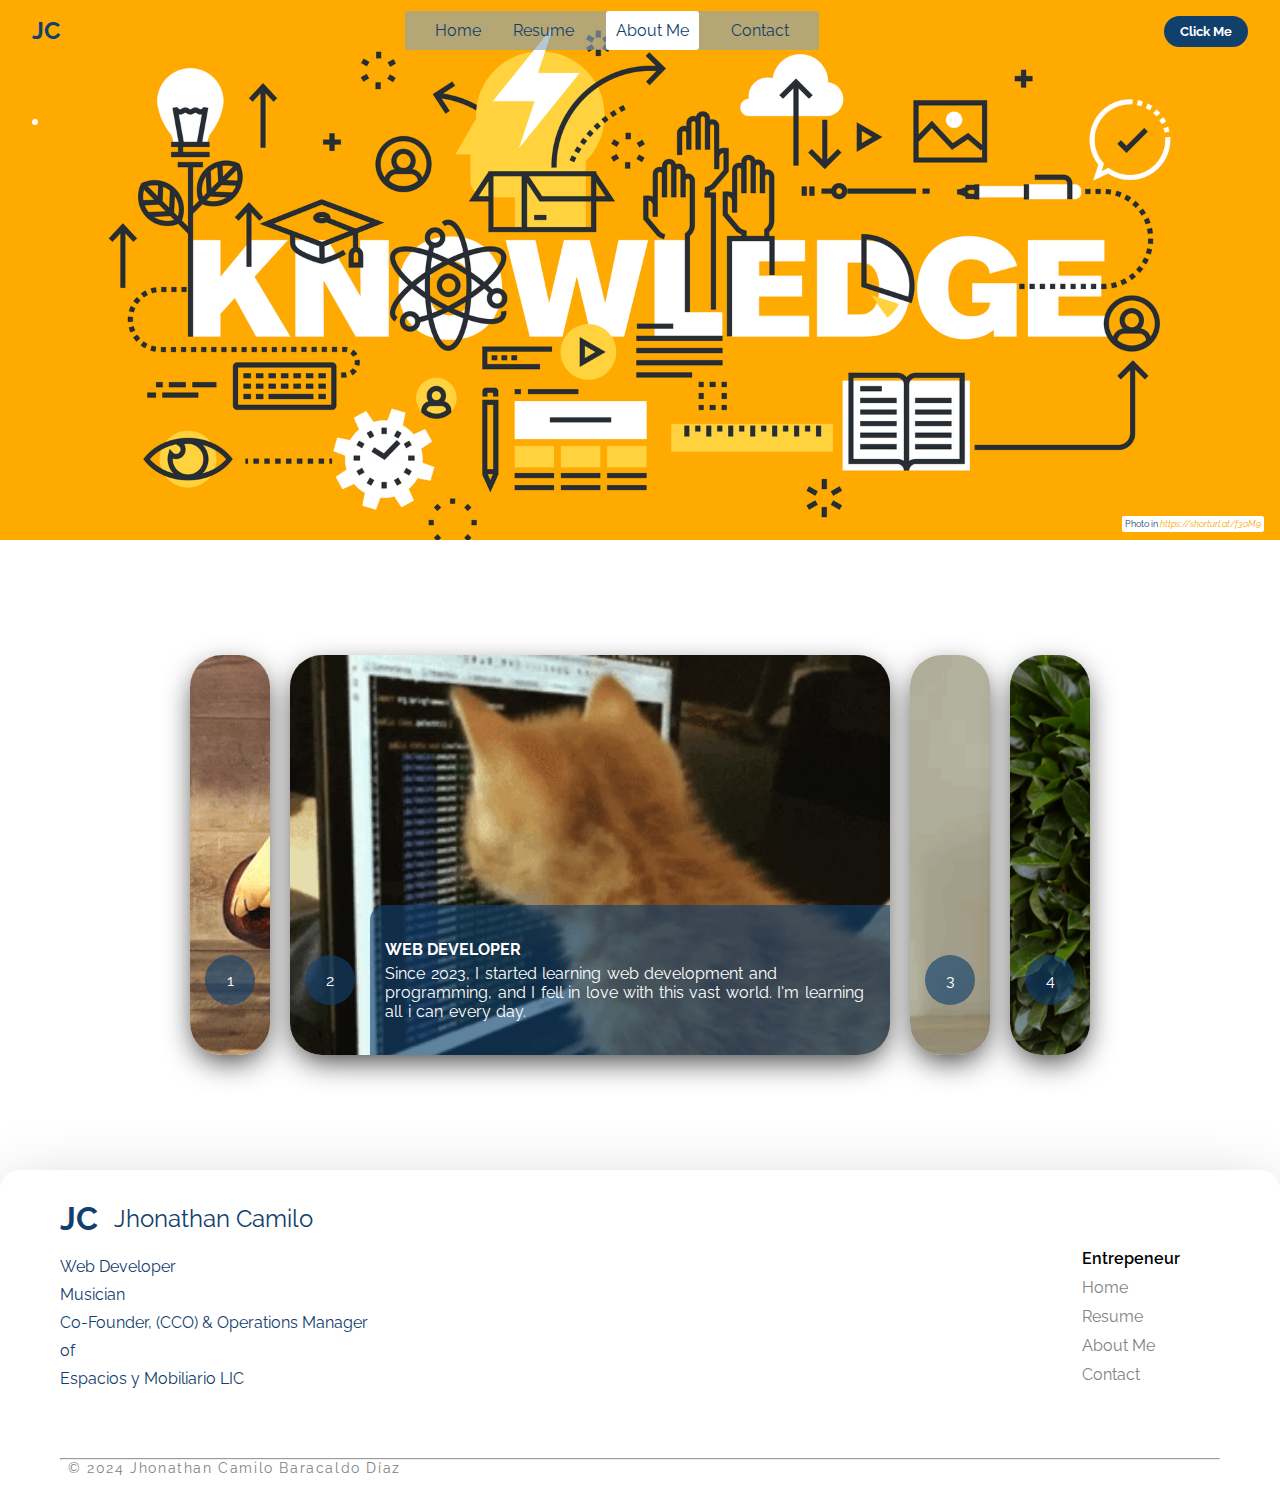
==== public/aboutMe.html @ 7147e19b "Update aboutMe.html" ====
<!DOCTYPE html>
<html lang="en">
  <head>
    <meta charset="UTF-8" />
    <meta name="viewport" content="width=device-width, initial-scale=1.0" />
    <link
      rel="stylesheet"
      href="../css/aboutMe.css"
    />
    <link rel="preconnect" href="https://fonts.googleapis.com" />
    <link rel="preconnect" href="https://fonts.gstatic.com" crossorigin />
    <link
      rel="stylesheet"
      href="https://cdnjs.cloudflare.com/ajax/libs/font-awesome/6.5.2/css/all.min.css"
      integrity="sha512-SnH5WK+bZxgPHs44uWIX+LLJAJ9/2PkPKZ5QiAj6Ta86w+fsb2TkcmfRyVX3pBnMFcV7oQPJkl9QevSCWr3W6A=="
      crossorigin="anonymous"
      referrerpolicy="no-referrer"
    />
    <link
      href="https://fonts.googleapis.com/css2?family=Dancing+Script:wght@400..700&family=Lato:ital,wght@0,100;0,300;0,400;0,700;0,900;1,100;1,300;1,400;1,700;1,900&family=Raleway:ital,wght@0,100..900;1,100..900&display=swap"
      rel="stylesheet"
    />
    <link
      rel="stylesheet"
      href="https://cdn-uicons.flaticon.com/2.3.0/uicons-brands/css/uicons-brands.css"
    />
    <link
      rel="stylesheet"
      href="https://cdn-uicons.flaticon.com/2.3.0/uicons-solid-straight/css/uicons-solid-straight.css"
    />

    <title>Camilo - About Me</title>
  </head>
  <body>
    <header class="background-header">
      <div class="container-icons-social">
        <a
          class="icons-social"
          href="https://www.instagram.com/espacios_y_mobiliario_lic/"
          ><i class="fi fi-brands-instagram"></i
        ></a>
        <a
          class="icons-social"
          href="https://api.whatsapp.com/send?phone=573102408620"
          ><i class="fi fi-brands-whatsapp"></i
        ></a>
        <a class="icons-social" href="https://www.youtube.com/@jhonys4444"
          ><i class="fi fi-brands-youtube"></i
        ></a>
        <a
          class="icons-social"
          href="https://www.linkedin.com/in/jcbaracaldodiaz/"
          ><i class="fi fi-brands-linkedin"></i
        ></a>
        <a href="acercaDeMi.html"
          ><img
            class="icons-social translate"
            src="/1.0 Proyectos Personales/Hoja de vida/css/translation.png"
            alt=""
        /></a>
      </div>
      <div class="navbar">
        <div class="logo">
          <a href="https://jhonys4444.github.io/Camilo/index.html">JC</a>
        </div>
        <ul class="links">
          <li>
            <a href="https://jhonys4444.github.io/Camilo/index.html">Home</a>
          </li>
          <li><a href="resume.html">Resume</a></li>
          <li><a class="active" href="aboutMe.html">About Me</a></li>
          <li><a href="contact.html">Contact</a></li>
        </ul>
        <div class="icons">
          <a href="#wrapper" class="action-btn"
            >Click Me <i class="fi fi-ss-tap"></i
          ></a>
        </div>
        <div class="toggle_btn">
          <i class="fa-solid fa-bars"></i>
        </div>
      </div>

      <div class="dropdown_menu">
        <div>
          <li>
            <a href="https://jhonys4444.github.io/Camilo/index.html">Home</a>
          </li>
          <li><a href="resume.html">Resume</a></li>
          <li><a href="aboutMe.html">About Me</a></li>
          <li><a href="contact.html">Contact</a></li>
          <a href="#wrapper" class="action-btn"
            >Click Me &nbsp;&nbsp;<i class="fi fi-ss-tap"></i
          ></a>
        </div>
      </div>

      <div class="unsplash">
        Photo in
        <a
          class="unsplash-color"
          href="https://saffroninteractive.com/7-quick-tips-to-improve-knowledge-management/"
          >https://shorturl.at/f3oM9</a
        >
      </div>
    </header>
    <main>
      <div class="wrapper" id="wrapper">
        <div class="container">
          <input type="radio" name="slide" id="c1" />
          <label for="c1" class="card">
            <div class="row">
              <div class="icon">1</div>
              <div class="description">
                <h4>Musician & Artist</h4>
                <p>
                  I started to learn how to play the guitar when I was 20 years
                  old, some time ago. Since then, I've had the privilege of
                  being able to express myself through music in a way that no
                  other form of art allows me to, until now with web
                  development.
                </p>
              </div>
            </div>
          </label>
          <input type="radio" name="slide" id="c2" checked />
          <label for="c2" class="card">
            <div class="row">
              <div class="icon">2</div>
              <div class="description">
                <h4>Web Developer</h4>
                <p>
                  Since 2023, I started learning web development and
                  programming, and I fell in love with this vast world. I'm
                  learning all i can every day.
                </p>
              </div>
            </div>
          </label>
          <input type="radio" name="slide" id="c3" />
          <label for="c3" class="card">
            <div class="row">
              <div class="icon">3</div>
              <div class="description">
                <h4>Furniture Designer</h4>
                <p>
                  I've been very handy for as long as I can remember, and my
                  experience with the furniture design I confirms it. Since
                  meeting Lina, I've have the privilege of working with her and
                  learning the intricacies of design from scratch. Together, we
                  create pieces that are not only beautiful but also functional.
                </p>
              </div>
            </div>
          </label>
          <input type="radio" name="slide" id="c4" />
          <label for="c4" class="card">
            <div class="row">
              <div class="icon">4</div>
              <div class="description">
                <h4>Why so many cats?</h4>
                <p>
                  "If you were curious about why all the GIFs feature cats, it's
                  because I'm a huge fan of them. In fact, I have four: Sammy,
                  Dulce, Gabby, and Pardo."
                </p>
              </div>
            </div>
          </label>
        </div>
      </div>
    </main>
    <footer>
      <div class="container-footer">
        <div class="content__footer">
          <div class="profil">
            <div class="logo__area">
              <div class="logo">
                <a href="https://jhonys4444.github.io/Camilo/index.html"
                  >JC</a
                >
              </div>
              <span class="logo__name">Jhonathan Camilo</span>
            </div>
            <div class="desc__area">
              <p>
                <a class="footer-desc" href="resume.html#developer"
                  >Web Developer</a
                >
                <br />
                <a class="footer-desc" href="resume.html#musician">Musician</a>
                <br />
                <a class="footer-desc" href="resume.html#furniture"
                  >Co-Founder, (CCO) & Operations Manager of <br />
                  Espacios y Mobiliario LIC</a
                >
              </p>
            </div>
            <div class="social__media">
              <a
                class="icons-social"
                href="https://www.instagram.com/espacios_y_mobiliario_lic/"
                ><i class="fi fi-brands-instagram"></i
              ></a>
              <a
                class="icons-social"
                href="https://api.whatsapp.com/send?phone=573102408620"
                ><i class="fi fi-brands-whatsapp"></i
              ></a>
              <a class="icons-social" href="https://www.youtube.com/@jhonys4444"
                ><i class="fi fi-brands-youtube"></i
              ></a>
              <a
                class="icons-social"
                href="https://www.linkedin.com/in/jcbaracaldodiaz/"
                ><i class="fi fi-brands-linkedin"></i
              ></a>
            </div>
          </div>
          <div class="service__area">
            <!-- <ul class="service__header">
              <li class="service__name">Services</li>
              <li><a href="#">IT Consulting</a></li>
              <li><a href="#">Development</a></li>
              <li><a href="#">Cloud</a></li>
              <li><a href="#">DevOps & Support</a></li>
            </ul> -->
            <!-- <ul class="service__header">
              <li class="service__name">Industries</li>
              <li><a href="#">Finance</a></li>
              <li><a href="#">Public Sector</a></li>
              <li><a href="#">Smart Office</a></li>
              <li><a href="#">Retail</a></li>
            </ul> -->
            <ul class="service__header">
              <li class="service__name">Entrepeneur</li>
              <li>
                <a href="https://jhonys4444.github.io/Camilo/index.html"
                  >Home</a
                >
              </li>
              <li><a href="resume.html">Resume</a></li>
              <li><a href="aboutMe.html">About Me</a></li>
              <li><a href="contact.html">Contact</a></li>
            </ul>
          </div>
        </div>
        <hr />
        <div class="footer__bottom">
          <div class="copy__right">
            <span>© 2024 Jhonathan Camilo Baracaldo Díaz</span>
          </div>
          <!-- <div class="tou">
            <a href="#">Terms of Use</a>
            <a href="#">Privacy Policy</a>
            <a href="#">Cookies</a>
          </div> -->
        </div>
      </div>
    </footer>
    <!-- <section id="title">
      <div class="title">
        <h1>Welcome</h1>
        <p>
          Lorem ipsum dolor sit amet consectetur adipisicing elit. Ullam eveniet
          optio doloremque delectus nesciunt, dolor suscipit veniam...
        </p>
      </div>
    </section> -->

    <!-- <div id="monica-content-root" class="monica-widget" data-darkreader-mode="dynamic" data-darkreader-scheme="dark"><meta name="darkreader" content="cfd1c3ff527d42c98eea24cbf0c9e619"></div></body>
    <main>
      <section class="container-section">
          <header>
            <ul>
              <li>
                <a href="../../11.4 Capstone project/index.html">Home</a>
              </li>
              <li>
                <a href="#">Resume</a>
              </li>
              <li>
                <a href="#">About Me</a>
              </li>
              <li>
                <a href="#">Contact Me</a>
              </li>
            </ul>
          </header>
      </section>
      <section class="title" id="home">
        <div class="container">
          <div class="card background">
            <h1 class="name">Jhonathan Camilo</h1>
            <p class="name who-i-am">
              Baracaldo Díaz
              <b></b>
            </p>
          </div>
        </div>
      </section> -->

    <!-- <section class="summary" id="about-me">
      <div class="summary-container">
        <div class="card photo card-photo">
          <img
            class="camilo-photo"
            src="./assets/Foto de carnet.png"
            alt="camilo-photo-profile"
          />
        </div>
        <h2>Hello</h2>
        <p class="summary-p">
          I am Musician, Web Developer and Co-Founder and Chief Creative Officer
          (CCO) & Operations Manager of Espacios y Mobiliario LIC
          <br />
          Cajicá, Colombia
        </p>
        <div>
          <a class="more-about-me" href="../4.4 Resume/index.html"
            >More about me...</a
          >
        </div>
      </div>
    </section> -->

    <!-- <section class="skills" id="skills">
        <div class="skills-title">
          <h2>My Skills</h2>
        </div>
        <div class="skills-container">
          <div class="gif-musician">
            <img
              src="assets/cat-guitar.gif"
              alt="cat-musician"
              class="gif img-musician"
            />
          </div>
          <div class="text text-musician p-musician">
            <h3 class="h3-skills">Musician & Artist</h3>
            <p class="p-skills">
              I started to learn how to play the guitar when I was 20 years old,
              some time ago. Since then, I've had the privilege of being able to
              express myself through music in a way that no other form of art
              allows me too, until now with web development.
              <a class="more-about-me education" href="../4.4 Resume/#education"
                >More</a
              >
            </p>
          </div>  -->
    <!--
          <div class="gif-designer">
            <img
              src="assets/cat-furniture.gif"
              alt="cat-furniture"
              class="gif img-designer"
            />
          </div>
          <div class="text text-designer p-furniture">
            <h3 class="h3-skills">Furniture Designer</h3>
            <p class="p-skills">
              I've been very handy for as long as I can remember, and my
              experience with the furniture design I confirms it. Since meeting
              Lina, I've have the privilege of working with her and learning the
              intricacies of design from scratch. Together, we create pieces
              that are not only beautiful but also functional.
              <a class="more-about-me education" href="../4.4 Resume/#designer"
                >More</a
              >
            </p>
          </div>

          <div class="gif-developer">
            <img
              src="assets/cat-developer.gif"
              alt="cat-developer"
              class="gif img-developer"
            />
          </div>
          <div class="text text-developer p-developer">
            <h3 class="h3-skills">Web Developer</h3>
            <p class="p-skills">
              Since six months ago, I started learning web development and
              programming, and I fell in love with this vast world. I'm learning
              all i can every day.
              <a class="more-about-me education" href="../4.4 Resume/#home"
                >More</a
              >
            </p>
          </div>
        </div>
      </section>
      <hr />
      <section class="contact" id="contact-me">
        <div class="contact-container">
          <div class="card">
            <h2>Contact Me</h2>
            <h3>Why so many cats?</h3>
            <p class="cat-p">
              "If you were curious about why all the GIFs feature cats, it's
              because I'm a huge fan of them. In fact, I have four: Sammy,
              Dulce, Gabby, and Pardo."
            </p>
            <a
              class="button button-contact"
              href="../4.4 Resume/public/contact.html"
              >Contact Me</a
            >
          </div>
        </div>
      </section>
    </main>

    <footer>
      <div class="container">
        <a
          href="https://api.whatsapp.com/send?phone=573102408620"
          target="_blank"
          >WhatsApp</a
        >
        <a href="https://www.youtube.com/@jhonys4444">YouTube</a>
        <a href="https://www.instagram.com/cami094444/">Instagram</a>
      </div>
      <div class="container">
        <div class="card-footer">
          <a href="#home"
            >© Jhonathan Camilo <br />
            Bara/Díaz</a
          >
        </div>
      </div>
    </footer> -->
    <script
      src="https://code.jquery.com/jquery-3.7.1.js"
      integrity="sha256-eKhayi8LEQwp4NKxN+CfCh+3qOVUtJn3QNZ0TciWLP4="
      crossorigin="anonymous"
    ></script>
    <script src="timeline.js"></script>

    <!-- <script
      src="https://cdn.jsdelivr.net/npm/bootstrap@5.3.3/dist/js/bootstrap.bundle.min.js"
      integrity="sha384-YvpcrYf0tY3lHB60NNkmXc5s9fDVZLESaAA55NDzOxhy9GkcIdslK1eN7N6jIeHz"
      crossorigin="anonymous"
    ></script> -->
  </body>
</html>
---- css/aboutMe.css ----
* {
    margin: 0;
    padding: 0;
    box-sizing: border-box;
    font-family: 'Raleway', sans-serif;
    font-style: normal;
    scroll-behavior: smooth;

}

.background-header {
    height: 60vh;
    /* background-color: black; */
    background-image: url('Knowledge.png');
    background-size: cover;
    background-repeat: no-repeat;
    background-position: center 38%;
}

h1, h2 {
    font-family: "Dancing Script", sans-serif;
}

.summary-p {
    font-family: "Dancing Script", sans-serif;
    font-style: normal;
    line-height: 1.5rem;
}

h2 {
    font-size: 3rem;
    text-wrap: nowrap;
}

li {
    list-style: none;   
}

.unsplash {
    position: absolute;
    font-size: 0.55rem;
    color: #11406d;
    bottom: 8px;
    right: 16px;
    background-color: #fff;
    padding: 3px;
    border-radius: 2px;
}

.unsplash-color {
    color: orange;
    font-size: .55rem;
    font-style: italic;
}

.active{
    background-color: white;
    color: #11406d;
    padding: 10px;
    border-radius: 3px;
}

.active:hover {
    color: orange;
}

a {
    text-decoration: none;
    color: #11406d;
    font-size: 1rem;
}

a:hover {
    color: white;
}

.container-icons-social {
    display: flex;
    flex-direction: column;
    gap: 10px;
    position: absolute;
    top: 13%;
}

a.icons-social{
    color: white;
    font-size: 1rem;
    scale: 1.1;
}

a.icons-social:hover{
    color: #11406d;
}
 
.translate {
    width: 20px;
    background-color: white;
    padding: 3px;
    border-radius: 4px;
}

/* HEADER */
header {
    position: relative;
    padding: 0 2rem;
}

.navbar {
    width: 100%;
    height: 60px;
    margin: 0 0;
    display: flex;
    align-items: center;
    justify-content: space-between;
}


.navbar .logo a {
    font-size: 1.5rem;
    font-weight: bold;
    color: #11406d;
}

.navbar .logo a:hover {
    color: white;
}


.navbar .links {
    display: flex;
    gap: 2rem;
    background-color: #89a3bb9f;
    padding: 10px 30px;
    border-radius: 3px;
}


.navbar .toggle_btn{
    color: white;
    font-size: 1.5rem;
    cursor: pointer;
    display: none;
}

.action-btn {
    background-color: #11406d;
    color: #fff;
    padding: 0.5rem 1rem;
    border: none;
    outline: none;
    border-radius: 20px;
    font-size: 0.8rem;
    font-weight: bold;
    cursor: pointer;
    transition: scale .2 ease;
}

.action-btn:hover {
    scale: 1.05;
    color: #11406d;
    background-color: #fff;
}

.action-btn:active {
    scale: 0.95;
}

/* DROPDOWN MENU */
.dropdown_menu {
    display: none;
    position: absolute;
    right: 2rem;
    top: 60px;
    height: 0;
    width: 300px;
    background: rgb(255, 255, 255, 0.1);
    backdrop-filter: blur(15px);
    border-radius: 10px;
    overflow: hidden;
    transition: height .2s cubic-bezier(0.175, 0.885, 0.32, 1.275);

}

.dropdown_menu.open {
    height: 240px;
}

.dropdown_menu li{
    padding: 0.7rem;
    display: flex;
    align-items: center;
    justify-content: center;
}

.dropdown_menu .action-btn{
    width: 100%;
    display: flex;
    justify-content: center;
}

/* HERO */
/* section#title {
    height: 100vh;
    display: flex;
    flex-direction: column;
    align-items: center;
    justify-content: center;
    text-align: center;
    color: #fff;
}

#title h1 {
    font-size: 3rem;
    margin-bottom: 1rem;
} */

.summary {
    /* background-color: #11406d7a; */
    font-family: "Raleway", sans-serif;
    display: grid;
    grid-template-columns: 1fr 1.5fr 1fr;
    grid-template-rows: auto;
    justify-content: center;
  }
  .summary-container {
    grid-area: 1 / 2;
    justify-content: center;
    align-items: center;
    display: flex;
    flex-direction: column;
  }

  .card-photo {
    overflow: hidden;
    width: 250px;
    height:  250px;
    border-radius: 50%;
    box-shadow: 4px 4px 8px rgba(0, 0, 0, 0.2);
    margin-top: 2rem;
  }

  .camilo-photo {
    width: 100%;
    height: 100%;
    object-fit: cover;
    object-position: center 30%;
  }

  .summary-p {
    font-family: "Raleway", sans-serif;
    font-style: normal;
    line-height: 1.5rem;
  }

main {
    box-sizing: border-box;
    margin: 0;
    padding: 0;
}

.wrapper {
    width: 100%;
    height: 70vh;
    display: flex;
    align-items: center;
    justify-content: center;
    padding-left: 1rem;
    padding-right: 1rem;
}

.container {
    height: 400px;
    display: flex;
    flex-wrap: nowrap;
    justify-content: start;
}

.card{
    width: 80px;
    border-radius: .75rem;  
    background-size: cover;
    cursor: pointer;
    overflow: hidden;
    border-radius: 2rem;
    margin: 0 10px;
    display: flex;
    align-items: end;
    transition: .6s cubic-bezier(.28,-0.03,0,.99);
    box-shadow: 0px 10px 30px -5px rgba(0, 0, 0,0.8);
}

.card > .row {
    color: white;
    display: flex;
    flex-wrap: nowrap;
    align-items: center;
}

.card > .row > .icon {
    background: #11406da2;
    color: white;
    border-radius: 50%;
    height: 50px !important;
    width: 50px;
    display: flex;
    justify-content: center;
    align-items: center;
    margin: 15px;
}

.card > .row > .description {
    display: flex;  
    justify-content: center;
    flex-direction: column;
    overflow: hidden;
    height: 150px;
    width: 520px;
    opacity: 0;
    padding: 15px;
    transform: translateY(30px);
    transition-delay: .3s;
    transition: all .3s ease;
    background-color: #11406da2;
    border-radius: 15px 0 0 0;
}

.description p {
    color: white;
    padding-top: 5px;
    word-spacing: 1.5px;
}

.description h4 {
    text-transform: uppercase;
}

input{
    display: none;
}

input:checked + label {
    width: 600px;
}

input:checked + label .description{
    opacity: 1 !important;
    transform: translateY(0) !important;
}

.card[for="c1"] {
    background-image: url(cat-guitar.gif);
    /* height: 120%; */
}
.card[for="c2"] {
    background-image: url(cat-developer.gif);
    /* height: 120%; */

}
.card[for="c3"] {
    background-image: url(cat-furniture.gif);
    /* height: 120%; */

}
.card[for="c4"] {
    background-image: url(pexels-image-hunter-281453274-13092792.jpg);
    /* height: 120%; */

}

/* footer style */

footer {
    width: 100%;
    bottom: 0;
    left: 0;
    background-color: #fff;
    box-shadow: 0px 16px 70px -8px rgba(0, 0, 0, .25);
    border-radius: 20px 20px 0 0;
    transition: background 0.3s linear;
}

.container-footer {
    max-width: 1240px;
    padding: 30px 40px;
    margin: auto;
}

.content__footer {
    display: flex;
    justify-content: space-between;
    align-items: center;
    margin-bottom: 1rem;
}


.profil .logo__area {
    display: flex;
    align-items: center;
    margin-bottom: 1rem;
}

.logo__area .logo a {
    font-size: 2rem;
    font-weight: 700;
    color: #11406d;
}

.logo__area .logo a:hover {
    color: orange;
}

.logo__area .logo__name {
    font-size: 1.5rem;
    font-weight: 400;
    margin: 0 1rem;
    color: #11406d;
}

.desc__area {
    max-width: 310px;
    margin-bottom: 1.25rem;
}

.desc__area p {
    color: #828282;
    font-weight: 400;
    line-height: 28px;
}

.social__media a {
    color: #11406d;
    margin-right: 22px;
    font-size: 24px;
}

.footer-desc {
    color: #11406d;
}

.footer-desc:hover {
    color: orange !important;
}

.social__media a:hover{
    color: orange;
}

.service__area {
    display: flex;
}

.service__header {
    margin-right: 40px;
}

li.service__name {
    color: #000;
    font-weight: 600;
}

.service__header li a {
    color: #828282;
    padding-bottom: 1px;
    font-weight: 400;   
}

.service__header li a:hover {
    color: orange;
}

.service__header li {
    margin-bottom: 10px;
}

hr {
    height: 1px;
}

.footer__bottom {
    display: flex;
    justify-content: space-between;
    align-items: center;
    font-size: .875rem;
}

.copy__right {
    color: #828282;
    display: flex;
    align-items: center;
}

.copy__right span {
    margin-left: 8px;
    font-weight: 400;
    letter-spacing: .1rem;
}

.tou a {
    color: #11406d !important;
    margin-left: 1.5rem;
}

.tou a:hover {
    color: orange;
}


/* RESPONSIVE DESIGN */
@media screen and (max-width: 991px) {
    .navbar .links,
    .navbar .action-btn {
        display: none;
    }

    .navbar .toggle_btn {
        display: block;
    }

    .dropdown_menu {
        display: block;
    }

    .wrapper {
    height: 90vh;
}

.container {
    height: 600px;
    flex-direction: column;
    gap: 12px;
}

.card{
    width: 550px;
    transition: 0s cubic-bezier(.28,-0.03,0,.99);
}

.card > .row {
    align-items: flex-end;
}

.card > .row > .icon {
    margin: 15px 15px 22px 15px;
}

.card > .row > .description {
    width: 100%;
    height: 100%;
}


.description p {
    text-wrap: wrap !important; 
    font-size: 1rem;
    line-height: 1.3;
    text-transform: capitalize;
}

input:checked + label {
    width: 550px;
    height: 500px;
}


}


@media (max-width: 576px) {
    .dropdown_menu {
        left: 2rem;
        width: unset;
    }

    .card {
        width: 450px;
    }
    
    input:checked + label {
        width: 450px;
        height: 500px;
    }

    .content__footer {
        flex-wrap: wrap;
        justify-content: space-between;
    }

    .service__area {
        flex-wrap: wrap;
        justify-content: left;
    }

    .service__header {
        margin-left: 0;
        margin-right: 40px;
    }

    .social__media {
        margin-bottom: 1rem;
    }

    .footer__bottom {
        flex-wrap: wrap;
        justify-content: center;
    }
}
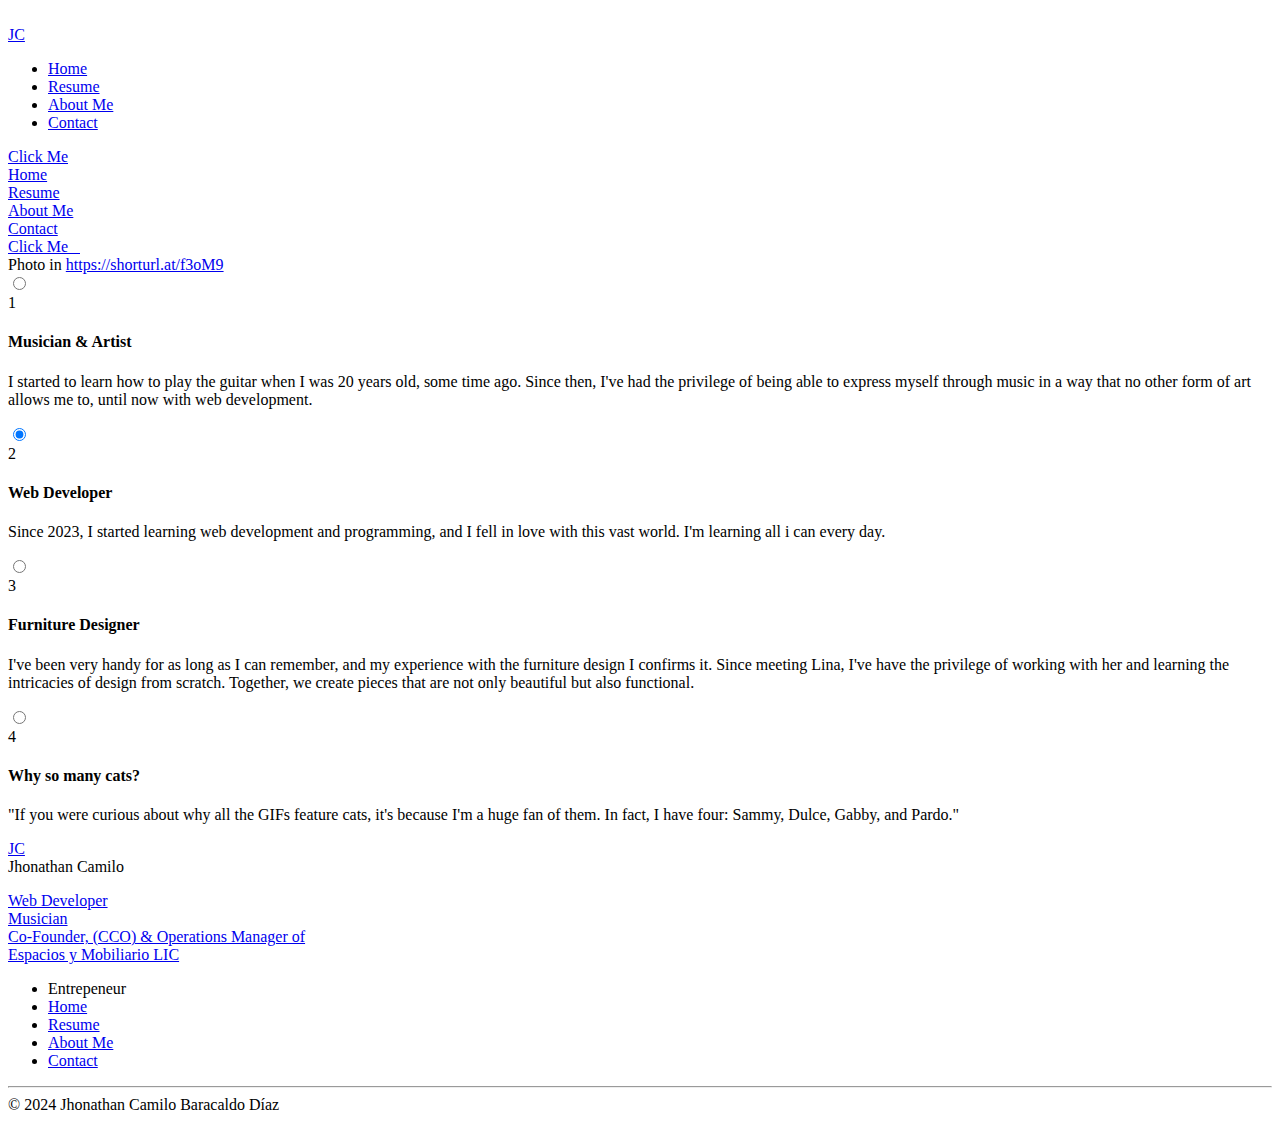
==== commit d5cd83d9: "Update aboutMe.html" ====
--- a/public/aboutMe.html
+++ b/public/aboutMe.html
@@ -5,7 +5,7 @@
     <meta name="viewport" content="width=device-width, initial-scale=1.0" />
     <link
       rel="stylesheet"
-      href="../css/aboutMe.css"
+      href="..camilo/css/aboutMe.css"
     />
     <link rel="preconnect" href="https://fonts.googleapis.com" />
     <link rel="preconnect" href="https://fonts.gstatic.com" crossorigin />
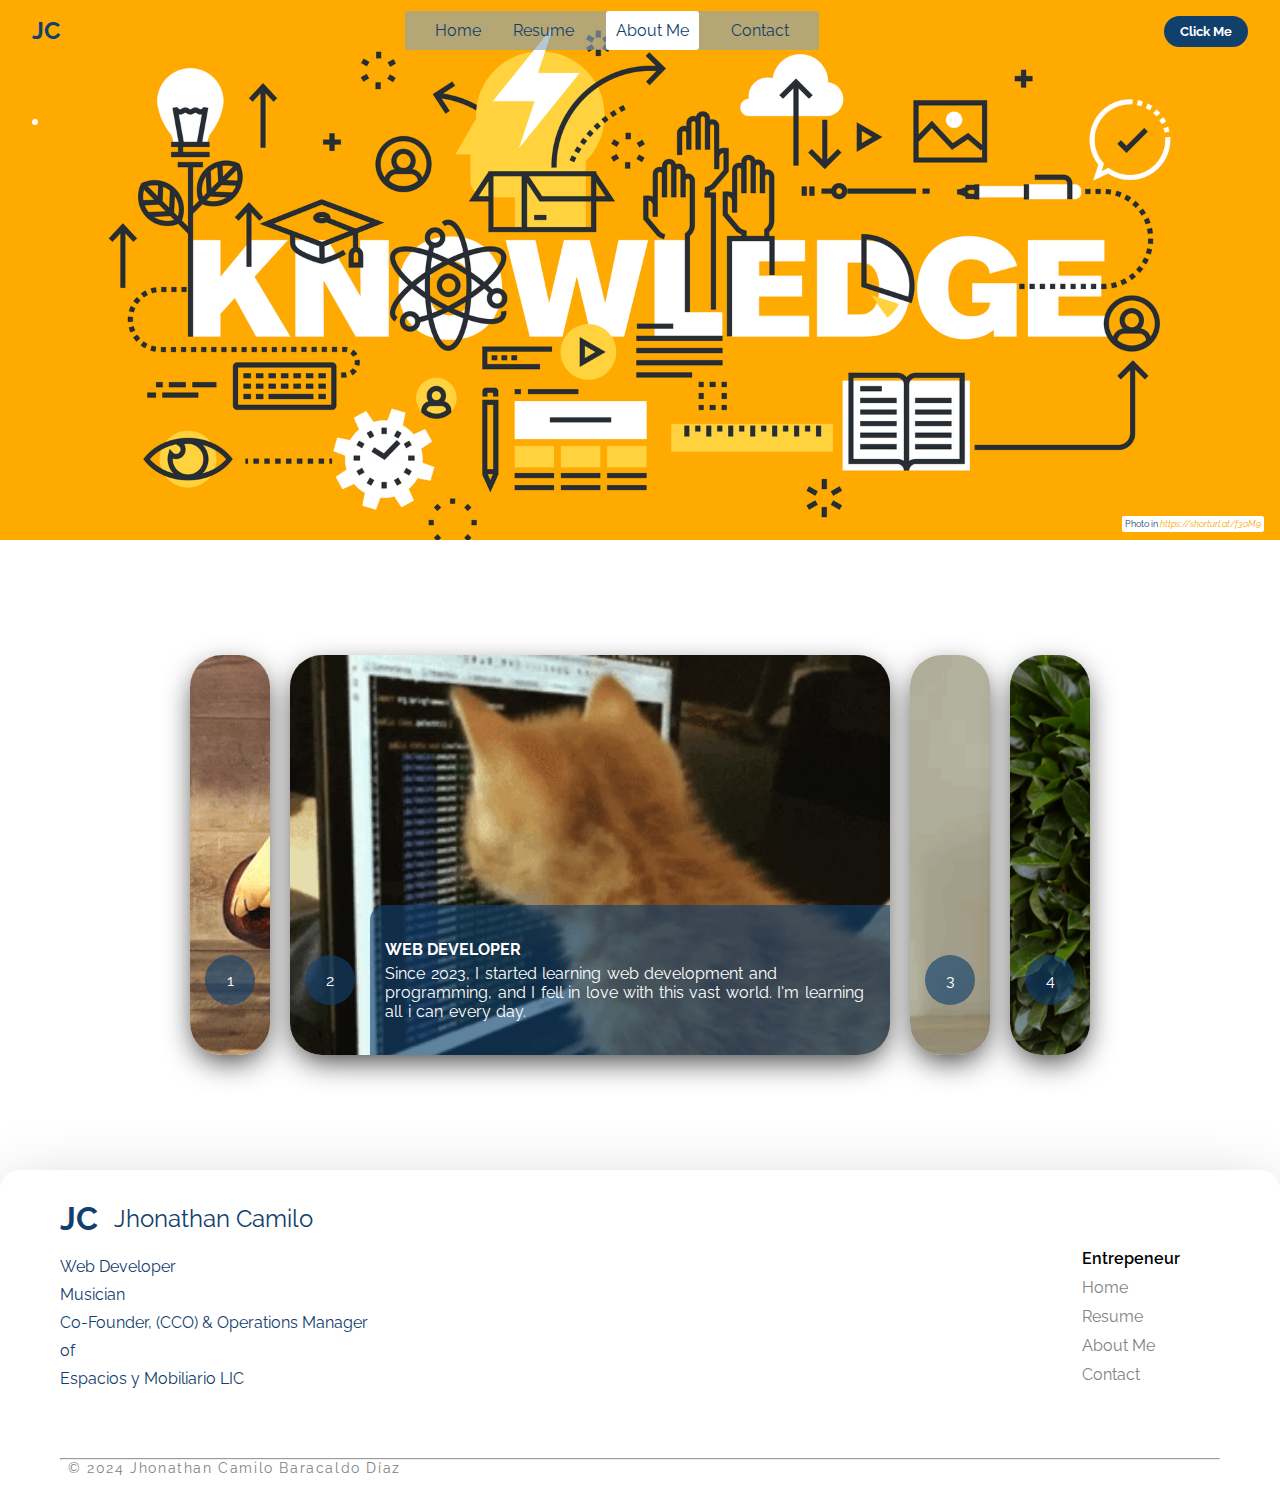
==== commit e996918d: "Update aboutMe.html" ====
--- a/public/aboutMe.html
+++ b/public/aboutMe.html
@@ -5,7 +5,7 @@
     <meta name="viewport" content="width=device-width, initial-scale=1.0" />
     <link
       rel="stylesheet"
-      href="..camilo/css/aboutMe.css"
+      href="../css/aboutMe.css"
     />
     <link rel="preconnect" href="https://fonts.googleapis.com" />
     <link rel="preconnect" href="https://fonts.gstatic.com" crossorigin />
--- a/css/aboutMe.css
+++ b/css/aboutMe.css
@@ -0,0 +1,606 @@
+* {
+    margin: 0;
+    padding: 0;
+    box-sizing: border-box;
+    font-family: 'Raleway', sans-serif;
+    font-style: normal;
+    scroll-behavior: smooth;
+
+}
+
+.background-header {
+    height: 60vh;
+    /* background-color: black; */
+    background-image: url('Knowledge.png');
+    background-size: cover;
+    background-repeat: no-repeat;
+    background-position: center 38%;
+}
+
+h1, h2 {
+    font-family: "Dancing Script", sans-serif;
+}
+
+.summary-p {
+    font-family: "Dancing Script", sans-serif;
+    font-style: normal;
+    line-height: 1.5rem;
+}
+
+h2 {
+    font-size: 3rem;
+    text-wrap: nowrap;
+}
+
+li {
+    list-style: none;   
+}
+
+.unsplash {
+    position: absolute;
+    font-size: 0.55rem;
+    color: #11406d;
+    bottom: 8px;
+    right: 16px;
+    background-color: #fff;
+    padding: 3px;
+    border-radius: 2px;
+}
+
+.unsplash-color {
+    color: orange;
+    font-size: .55rem;
+    font-style: italic;
+}
+
+.active{
+    background-color: white;
+    color: #11406d;
+    padding: 10px;
+    border-radius: 3px;
+}
+
+.active:hover {
+    color: orange;
+}
+
+a {
+    text-decoration: none;
+    color: #11406d;
+    font-size: 1rem;
+}
+
+a:hover {
+    color: white;
+}
+
+.container-icons-social {
+    display: flex;
+    flex-direction: column;
+    gap: 10px;
+    position: absolute;
+    top: 13%;
+}
+
+a.icons-social{
+    color: white;
+    font-size: 1rem;
+    scale: 1.1;
+}
+
+a.icons-social:hover{
+    color: #11406d;
+}
+ 
+.translate {
+    width: 20px;
+    background-color: white;
+    padding: 3px;
+    border-radius: 4px;
+}
+
+/* HEADER */
+header {
+    position: relative;
+    padding: 0 2rem;
+}
+
+.navbar {
+    width: 100%;
+    height: 60px;
+    margin: 0 0;
+    display: flex;
+    align-items: center;
+    justify-content: space-between;
+}
+
+
+.navbar .logo a {
+    font-size: 1.5rem;
+    font-weight: bold;
+    color: #11406d;
+}
+
+.navbar .logo a:hover {
+    color: white;
+}
+
+
+.navbar .links {
+    display: flex;
+    gap: 2rem;
+    background-color: #89a3bb9f;
+    padding: 10px 30px;
+    border-radius: 3px;
+}
+
+
+.navbar .toggle_btn{
+    color: white;
+    font-size: 1.5rem;
+    cursor: pointer;
+    display: none;
+}
+
+.action-btn {
+    background-color: #11406d;
+    color: #fff;
+    padding: 0.5rem 1rem;
+    border: none;
+    outline: none;
+    border-radius: 20px;
+    font-size: 0.8rem;
+    font-weight: bold;
+    cursor: pointer;
+    transition: scale .2 ease;
+}
+
+.action-btn:hover {
+    scale: 1.05;
+    color: #11406d;
+    background-color: #fff;
+}
+
+.action-btn:active {
+    scale: 0.95;
+}
+
+/* DROPDOWN MENU */
+.dropdown_menu {
+    display: none;
+    position: absolute;
+    right: 2rem;
+    top: 60px;
+    height: 0;
+    width: 300px;
+    background: rgb(255, 255, 255, 0.1);
+    backdrop-filter: blur(15px);
+    border-radius: 10px;
+    overflow: hidden;
+    transition: height .2s cubic-bezier(0.175, 0.885, 0.32, 1.275);
+
+}
+
+.dropdown_menu.open {
+    height: 240px;
+}
+
+.dropdown_menu li{
+    padding: 0.7rem;
+    display: flex;
+    align-items: center;
+    justify-content: center;
+}
+
+.dropdown_menu .action-btn{
+    width: 100%;
+    display: flex;
+    justify-content: center;
+}
+
+/* HERO */
+/* section#title {
+    height: 100vh;
+    display: flex;
+    flex-direction: column;
+    align-items: center;
+    justify-content: center;
+    text-align: center;
+    color: #fff;
+}
+
+#title h1 {
+    font-size: 3rem;
+    margin-bottom: 1rem;
+} */
+
+.summary {
+    /* background-color: #11406d7a; */
+    font-family: "Raleway", sans-serif;
+    display: grid;
+    grid-template-columns: 1fr 1.5fr 1fr;
+    grid-template-rows: auto;
+    justify-content: center;
+  }
+  .summary-container {
+    grid-area: 1 / 2;
+    justify-content: center;
+    align-items: center;
+    display: flex;
+    flex-direction: column;
+  }
+
+  .card-photo {
+    overflow: hidden;
+    width: 250px;
+    height:  250px;
+    border-radius: 50%;
+    box-shadow: 4px 4px 8px rgba(0, 0, 0, 0.2);
+    margin-top: 2rem;
+  }
+
+  .camilo-photo {
+    width: 100%;
+    height: 100%;
+    object-fit: cover;
+    object-position: center 30%;
+  }
+
+  .summary-p {
+    font-family: "Raleway", sans-serif;
+    font-style: normal;
+    line-height: 1.5rem;
+  }
+
+main {
+    box-sizing: border-box;
+    margin: 0;
+    padding: 0;
+}
+
+.wrapper {
+    width: 100%;
+    height: 70vh;
+    display: flex;
+    align-items: center;
+    justify-content: center;
+    padding-left: 1rem;
+    padding-right: 1rem;
+}
+
+.container {
+    height: 400px;
+    display: flex;
+    flex-wrap: nowrap;
+    justify-content: start;
+}
+
+.card{
+    width: 80px;
+    border-radius: .75rem;  
+    background-size: cover;
+    cursor: pointer;
+    overflow: hidden;
+    border-radius: 2rem;
+    margin: 0 10px;
+    display: flex;
+    align-items: end;
+    transition: .6s cubic-bezier(.28,-0.03,0,.99);
+    box-shadow: 0px 10px 30px -5px rgba(0, 0, 0,0.8);
+}
+
+.card > .row {
+    color: white;
+    display: flex;
+    flex-wrap: nowrap;
+    align-items: center;
+}
+
+.card > .row > .icon {
+    background: #11406da2;
+    color: white;
+    border-radius: 50%;
+    height: 50px !important;
+    width: 50px;
+    display: flex;
+    justify-content: center;
+    align-items: center;
+    margin: 15px;
+}
+
+.card > .row > .description {
+    display: flex;  
+    justify-content: center;
+    flex-direction: column;
+    overflow: hidden;
+    height: 150px;
+    width: 520px;
+    opacity: 0;
+    padding: 15px;
+    transform: translateY(30px);
+    transition-delay: .3s;
+    transition: all .3s ease;
+    background-color: #11406da2;
+    border-radius: 15px 0 0 0;
+}
+
+.description p {
+    color: white;
+    padding-top: 5px;
+    word-spacing: 1.5px;
+}
+
+.description h4 {
+    text-transform: uppercase;
+}
+
+input{
+    display: none;
+}
+
+input:checked + label {
+    width: 600px;
+}
+
+input:checked + label .description{
+    opacity: 1 !important;
+    transform: translateY(0) !important;
+}
+
+.card[for="c1"] {
+    background-image: url(cat-guitar.gif);
+    /* height: 120%; */
+}
+.card[for="c2"] {
+    background-image: url(cat-developer.gif);
+    /* height: 120%; */
+
+}
+.card[for="c3"] {
+    background-image: url(cat-furniture.gif);
+    /* height: 120%; */
+
+}
+.card[for="c4"] {
+    background-image: url(pexels-image-hunter-281453274-13092792.jpg);
+    /* height: 120%; */
+
+}
+
+/* footer style */
+
+footer {
+    width: 100%;
+    bottom: 0;
+    left: 0;
+    background-color: #fff;
+    box-shadow: 0px 16px 70px -8px rgba(0, 0, 0, .25);
+    border-radius: 20px 20px 0 0;
+    transition: background 0.3s linear;
+}
+
+.container-footer {
+    max-width: 1240px;
+    padding: 30px 40px;
+    margin: auto;
+}
+
+.content__footer {
+    display: flex;
+    justify-content: space-between;
+    align-items: center;
+    margin-bottom: 1rem;
+}
+
+
+.profil .logo__area {
+    display: flex;
+    align-items: center;
+    margin-bottom: 1rem;
+}
+
+.logo__area .logo a {
+    font-size: 2rem;
+    font-weight: 700;
+    color: #11406d;
+}
+
+.logo__area .logo a:hover {
+    color: orange;
+}
+
+.logo__area .logo__name {
+    font-size: 1.5rem;
+    font-weight: 400;
+    margin: 0 1rem;
+    color: #11406d;
+}
+
+.desc__area {
+    max-width: 310px;
+    margin-bottom: 1.25rem;
+}
+
+.desc__area p {
+    color: #828282;
+    font-weight: 400;
+    line-height: 28px;
+}
+
+.social__media a {
+    color: #11406d;
+    margin-right: 22px;
+    font-size: 24px;
+}
+
+.footer-desc {
+    color: #11406d;
+}
+
+.footer-desc:hover {
+    color: orange !important;
+}
+
+.social__media a:hover{
+    color: orange;
+}
+
+.service__area {
+    display: flex;
+}
+
+.service__header {
+    margin-right: 40px;
+}
+
+li.service__name {
+    color: #000;
+    font-weight: 600;
+}
+
+.service__header li a {
+    color: #828282;
+    padding-bottom: 1px;
+    font-weight: 400;   
+}
+
+.service__header li a:hover {
+    color: orange;
+}
+
+.service__header li {
+    margin-bottom: 10px;
+}
+
+hr {
+    height: 1px;
+}
+
+.footer__bottom {
+    display: flex;
+    justify-content: space-between;
+    align-items: center;
+    font-size: .875rem;
+}
+
+.copy__right {
+    color: #828282;
+    display: flex;
+    align-items: center;
+}
+
+.copy__right span {
+    margin-left: 8px;
+    font-weight: 400;
+    letter-spacing: .1rem;
+}
+
+.tou a {
+    color: #11406d !important;
+    margin-left: 1.5rem;
+}
+
+.tou a:hover {
+    color: orange;
+}
+
+
+/* RESPONSIVE DESIGN */
+@media screen and (max-width: 991px) {
+    .navbar .links,
+    .navbar .action-btn {
+        display: none;
+    }
+
+    .navbar .toggle_btn {
+        display: block;
+    }
+
+    .dropdown_menu {
+        display: block;
+    }
+
+    .wrapper {
+    height: 90vh;
+}
+
+.container {
+    height: 600px;
+    flex-direction: column;
+    gap: 12px;
+}
+
+.card{
+    width: 550px;
+    transition: 0s cubic-bezier(.28,-0.03,0,.99);
+}
+
+.card > .row {
+    align-items: flex-end;
+}
+
+.card > .row > .icon {
+    margin: 15px 15px 22px 15px;
+}
+
+.card > .row > .description {
+    width: 100%;
+    height: 100%;
+}
+
+
+.description p {
+    text-wrap: wrap !important; 
+    font-size: 1rem;
+    line-height: 1.3;
+    text-transform: capitalize;
+}
+
+input:checked + label {
+    width: 550px;
+    height: 500px;
+}
+
+
+}
+
+
+@media (max-width: 576px) {
+    .dropdown_menu {
+        left: 2rem;
+        width: unset;
+    }
+
+    .card {
+        width: 450px;
+    }
+    
+    input:checked + label {
+        width: 450px;
+        height: 500px;
+    }
+
+    .content__footer {
+        flex-wrap: wrap;
+        justify-content: space-between;
+    }
+
+    .service__area {
+        flex-wrap: wrap;
+        justify-content: left;
+    }
+
+    .service__header {
+        margin-left: 0;
+        margin-right: 40px;
+    }
+
+    .social__media {
+        margin-bottom: 1rem;
+    }
+
+    .footer__bottom {
+        flex-wrap: wrap;
+        justify-content: center;
+    }
+}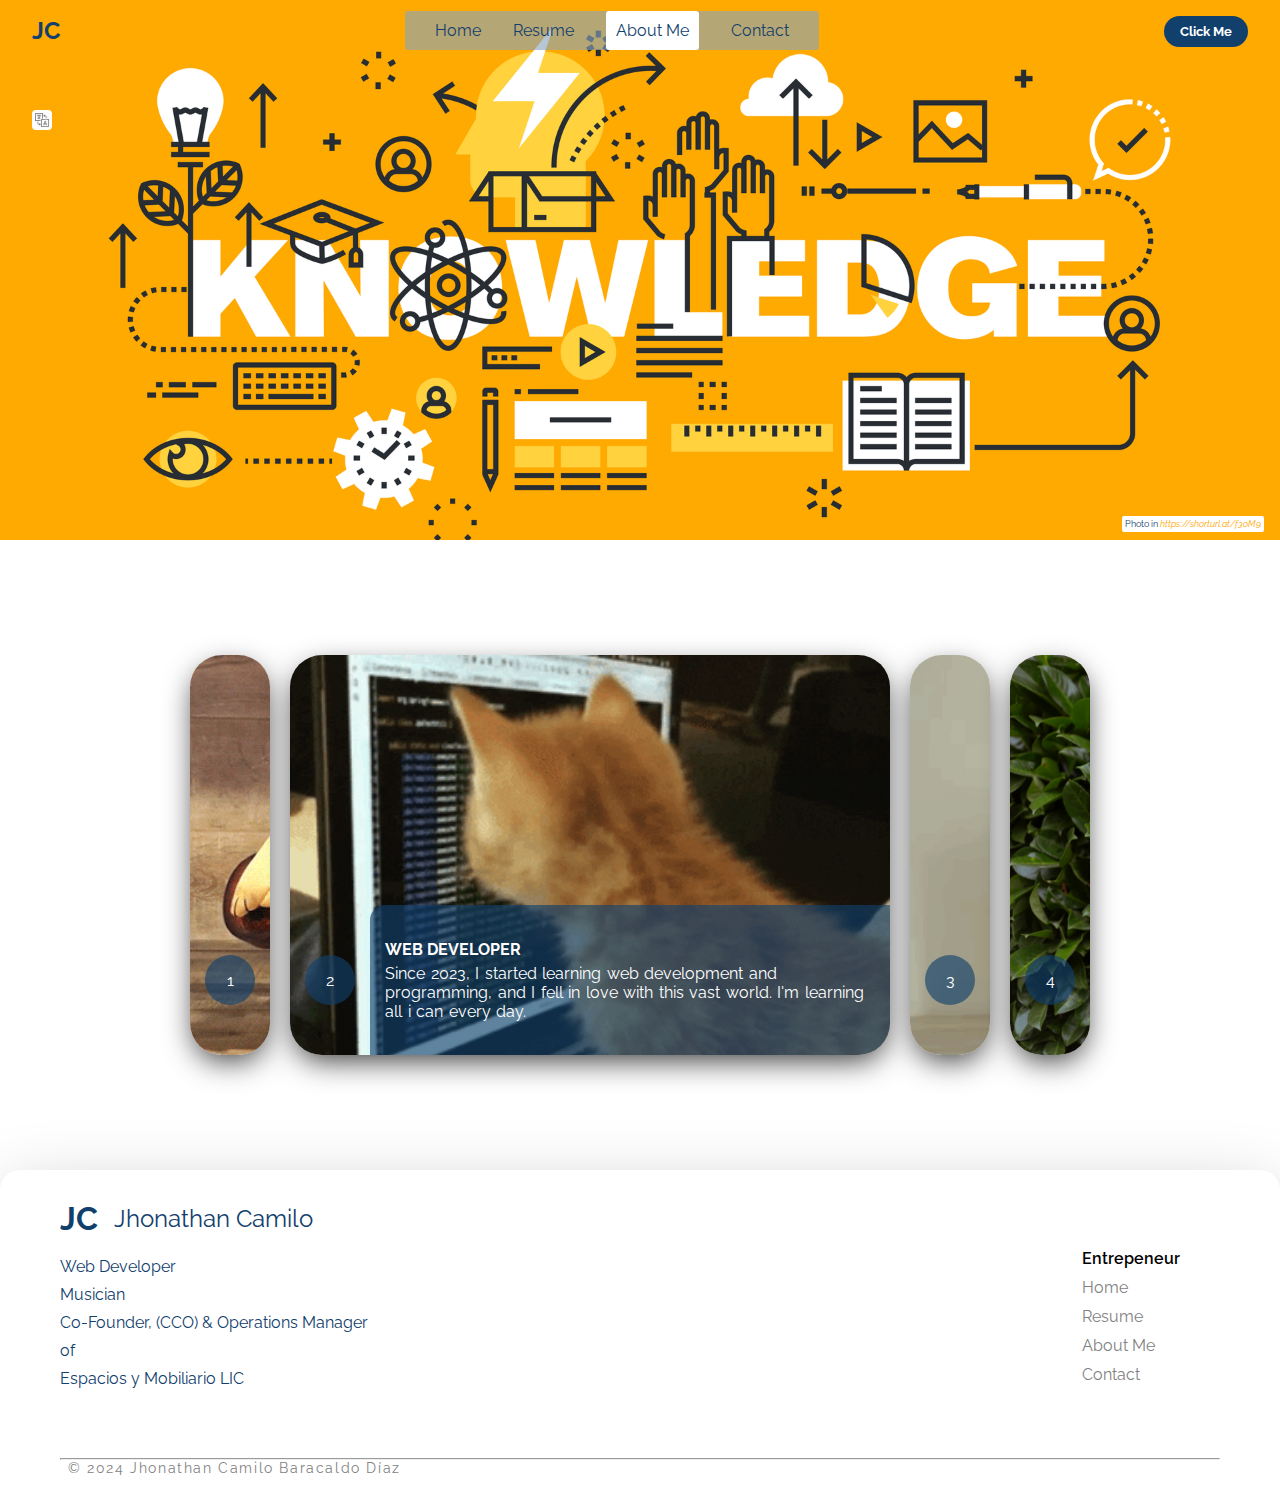
==== commit 567c2f3f: "Update aboutMe.html" ====
--- a/public/aboutMe.html
+++ b/public/aboutMe.html
@@ -55,17 +55,17 @@
         <a href="acercaDeMi.html"
           ><img
             class="icons-social translate"
-            src="/1.0 Proyectos Personales/Hoja de vida/css/translation.png"
+            src="../css/translation.png"
             alt=""
         /></a>
       </div>
       <div class="navbar">
         <div class="logo">
-          <a href="https://jhonys4444.github.io/Camilo/index.html">JC</a>
+          <a href="../index.html">JC</a>
         </div>
         <ul class="links">
           <li>
-            <a href="https://jhonys4444.github.io/Camilo/index.html">Home</a>
+            <a href="../index.html">Home</a>
           </li>
           <li><a href="resume.html">Resume</a></li>
           <li><a class="active" href="aboutMe.html">About Me</a></li>
@@ -84,7 +84,7 @@
       <div class="dropdown_menu">
         <div>
           <li>
-            <a href="https://jhonys4444.github.io/Camilo/index.html">Home</a>
+            <a href="../index.html">Home</a>
           </li>
           <li><a href="resume.html">Resume</a></li>
           <li><a href="aboutMe.html">About Me</a></li>
@@ -176,7 +176,7 @@
           <div class="profil">
             <div class="logo__area">
               <div class="logo">
-                <a href="https://jhonys4444.github.io/Camilo/index.html"
+                <a href="../index.html"
                   >JC</a
                 >
               </div>
@@ -235,7 +235,7 @@
             <ul class="service__header">
               <li class="service__name">Entrepeneur</li>
               <li>
-                <a href="https://jhonys4444.github.io/Camilo/index.html"
+                <a href="../index.html"
                   >Home</a
                 >
               </li>
